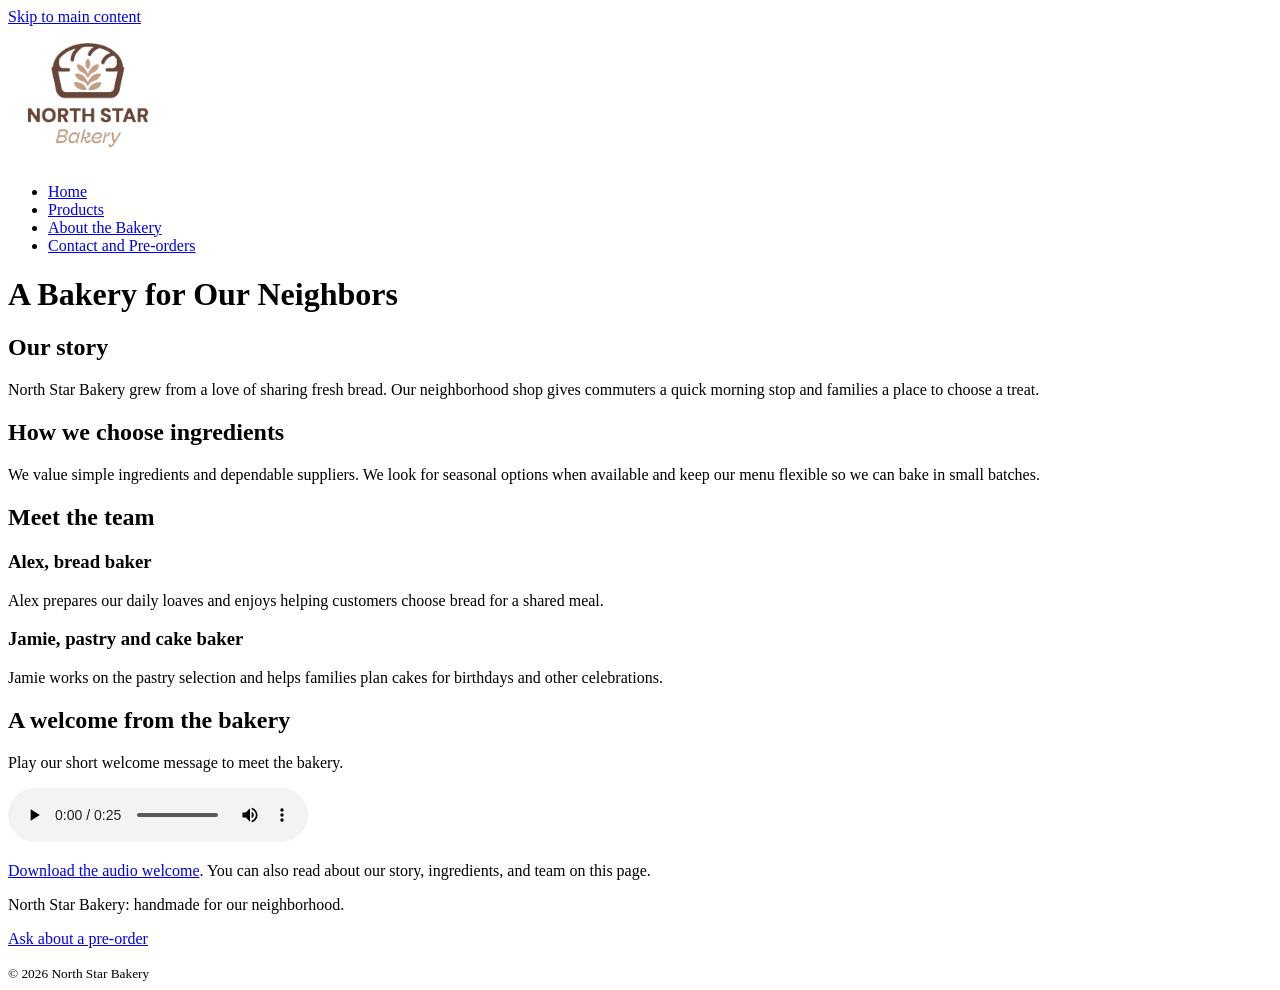
==== about.html @ bd39ab78 "Add complete North Star Bakery HTML website and provided media" ====
<!DOCTYPE html>
<html lang="en">
<head>
  <meta charset="UTF-8">
  <meta name="viewport"
        content="width=device-width, initial-scale=1.0">
  <title>About the Bakery | North Star Bakery</title>
</head>
<body>
  <a href="#main-content">Skip to main content</a>
  <header>
    <a href="index.html">
      <img src="media/bakery-logo_c.png"
           alt="North Star Bakery home" width="160">
    </a>
    <nav aria-label="Main navigation">
      <ul>
        <li><a href="index.html">Home</a></li>
        <li><a href="products.html">Products</a></li>
        <li><a href="about.html" aria-current="page">About the Bakery</a></li>
        <li><a href="contact.html">Contact and Pre-orders</a></li>
      </ul>
    </nav>
  </header>
  <main id="main-content">
    <h1>A Bakery for Our Neighbors</h1>
    <section>
      <h2>Our story</h2>
      <p>North Star Bakery grew from a love of sharing fresh
        bread. Our neighborhood shop gives commuters a quick
        morning stop and families a place to choose a treat.</p>
    </section>
    <section>
      <h2>How we choose ingredients</h2>
      <p>We value simple ingredients and dependable suppliers.
        We look for seasonal options when available and keep
        our menu flexible so we can bake in small batches.</p>
    </section>
    <section>
      <h2>Meet the team</h2>
      <h3>Alex, bread baker</h3>
      <p>Alex prepares our daily loaves and enjoys helping
        customers choose bread for a shared meal.</p>
      <h3>Jamie, pastry and cake baker</h3>
      <p>Jamie works on the pastry selection and helps families
        plan cakes for birthdays and other celebrations.</p>
    </section>
    <section>
      <h2>A welcome from the bakery</h2>
      <p>Play our short welcome message to meet the bakery.</p>
      <audio controls preload="metadata">
        <source src="media/bakery-welcome_c.mp3"
                type="audio/mpeg">
        Your browser does not support audio playback.
        <a href="media/bakery-welcome_c.mp3">
          Download the bakery welcome message</a>.
      </audio>
      <p><a href="media/bakery-welcome_c.mp3">
        Download the audio welcome</a>. You can also read
        about our story, ingredients, and team on this page.</p>
    </section>
  </main>
  <footer>
    <p>North Star Bakery: handmade for our neighborhood.</p>
    <p><a href="contact.html">Ask about a pre-order</a></p>
    <small>&copy; 2026 North Star Bakery</small>
  </footer>
</body>
</html>
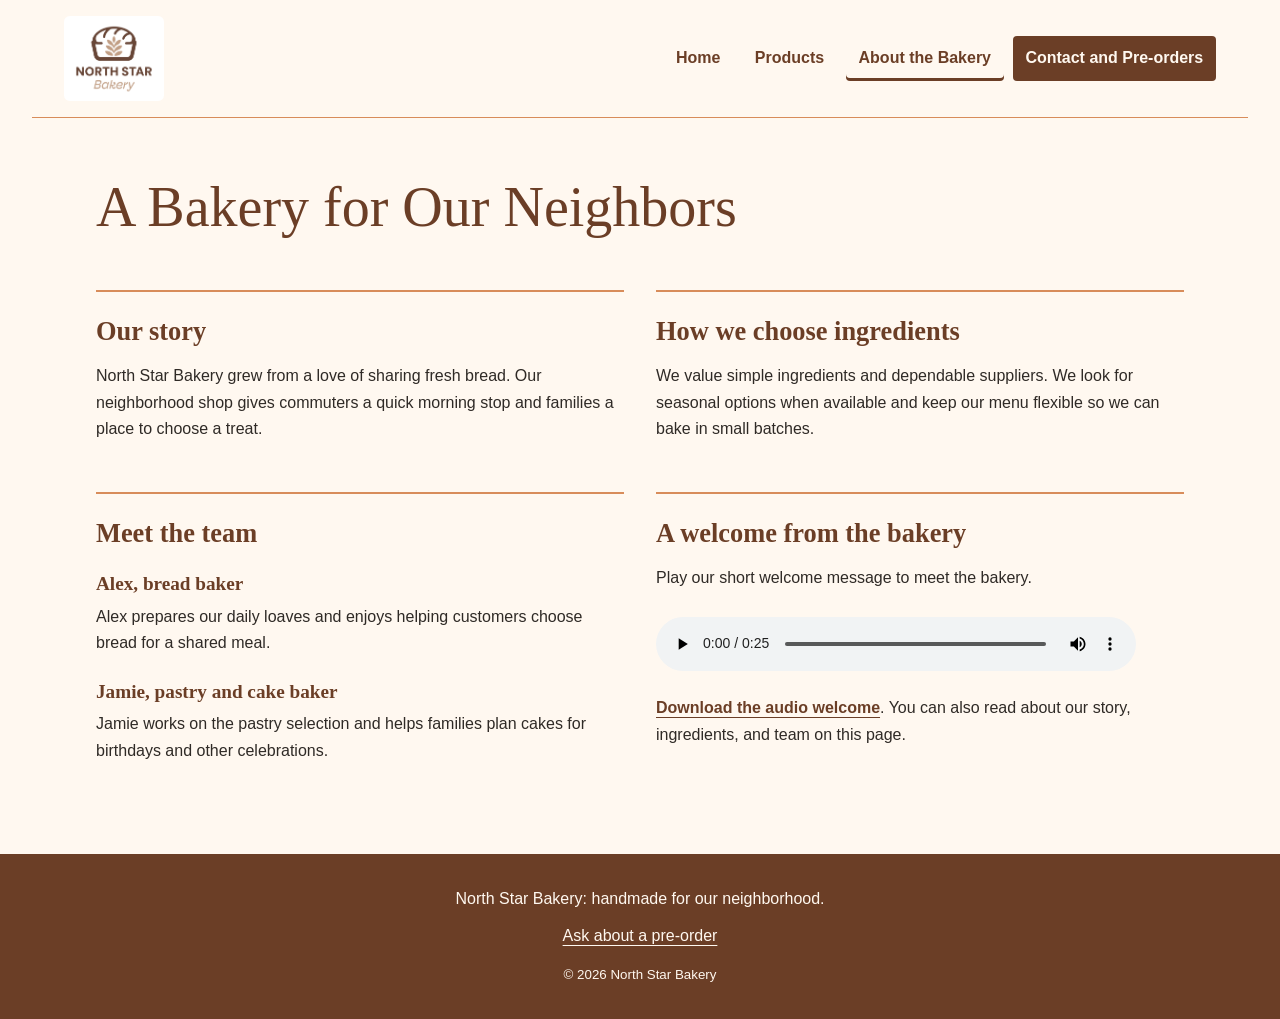
==== commit c3a8ee74: "Add Touchstone 3 responsive bakery design and shared CSS" ====
--- a/about.html
+++ b/about.html
@@ -2,27 +2,26 @@
 <html lang="en">
 <head>
   <meta charset="UTF-8">
-  <meta name="viewport"
-        content="width=device-width, initial-scale=1.0">
+  <meta name="viewport" content="width=device-width, initial-scale=1.0">
   <title>About the Bakery | North Star Bakery</title>
+<link rel="stylesheet" href="styles.css">
 </head>
-<body>
+<body class="about-page">
   <a href="#main-content">Skip to main content</a>
   <header>
     <a href="index.html">
-      <img src="media/bakery-logo_c.png"
-           alt="North Star Bakery home" width="160">
+      <img src="media/bakery-logo_c.png" alt="North Star Bakery home" width="160">
     </a>
     <nav aria-label="Main navigation">
       <ul>
         <li><a href="index.html">Home</a></li>
         <li><a href="products.html">Products</a></li>
         <li><a href="about.html" aria-current="page">About the Bakery</a></li>
-        <li><a href="contact.html">Contact and Pre-orders</a></li>
+        <li><a href="contact.html" class="nav-request">Contact and Pre-orders</a></li>
       </ul>
     </nav>
   </header>
-  <main id="main-content">
+  <main id="main-content" class="about-layout">
     <h1>A Bakery for Our Neighbors</h1>
     <section>
       <h2>Our story</h2>
@@ -49,13 +48,12 @@
       <h2>A welcome from the bakery</h2>
       <p>Play our short welcome message to meet the bakery.</p>
       <audio controls preload="metadata">
-        <source src="media/bakery-welcome_c.mp3"
-                type="audio/mpeg">
+        <source src="media/bakery-welcome_c.mp3" type="audio/mpeg">
         Your browser does not support audio playback.
-        <a href="media/bakery-welcome_c.mp3">
+        <a href="media/bakery-welcome_c.mp3" class="text-link">
           Download the bakery welcome message</a>.
-      </audio>
-      <p><a href="media/bakery-welcome_c.mp3">
+      </source></audio>
+      <p><a href="media/bakery-welcome_c.mp3" class="text-link">
         Download the audio welcome</a>. You can also read
         about our story, ingredients, and team on this page.</p>
     </section>
@@ -63,7 +61,7 @@
   <footer>
     <p>North Star Bakery: handmade for our neighborhood.</p>
     <p><a href="contact.html">Ask about a pre-order</a></p>
-    <small>&copy; 2026 North Star Bakery</small>
+    <small>© 2026 North Star Bakery</small>
   </footer>
 </body>
 </html>
--- a/styles.css
+++ b/styles.css
@@ -0,0 +1,150 @@
+/* North Star Bakery: shared, mobile-first design. */
+:root {
+  --cream: #fff8f0;
+  --brown: #6b3e26;
+  --peach: #d88c5a;
+  --charcoal: #2f2a26;
+}
+* { box-sizing: border-box; }
+html { color-scheme: light; }
+body {
+  margin: 0;
+  background: var(--cream);
+  color: var(--charcoal);
+  font-family: Arial;
+  font-size: 1rem;
+  line-height: 1.65;
+}
+a { color: var(--brown); text-underline-offset: 0.22em; }
+a:hover { text-decoration-thickness: 0.15em; }
+a:focus-visible, button:focus-visible, input:focus-visible,
+select:focus-visible, textarea:focus-visible, audio:focus-visible {
+  outline: 3px solid var(--brown);
+  outline-offset: 4px;
+}
+body > a:first-child {
+  position: absolute;
+  left: 1rem;
+  top: -6rem;
+  z-index: 10;
+  padding: 0.7rem 1rem;
+  background: var(--cream);
+  border: 2px solid var(--brown);
+}
+body > a:first-child:focus { top: 0.5rem; }
+header {
+  max-width: 76rem;
+  margin: auto;
+  padding: 1rem 1.25rem;
+  display: flex;
+  flex-direction: column;
+  align-items: center;
+  gap: 1rem;
+  border-bottom: 1px solid var(--peach);
+}
+header > a { flex-shrink: 0; }
+header img { width: 100px; height: auto; display: block; }
+nav { width: 100%; }
+nav ul {
+  display: flex;
+  flex-wrap: wrap;
+  justify-content: center;
+  gap: 0.4rem;
+  list-style: none;
+  margin: 0;
+  padding: 0;
+}
+nav a {
+  display: block;
+  padding: 0.6rem 0.8rem;
+  min-height: 44px;
+  font-weight: 700;
+  text-decoration: none;
+  border-radius: 0.25rem;
+}
+nav a[aria-current="page"] { box-shadow: inset 0 -3px var(--brown); }
+nav a:hover { background: var(--peach); color: var(--charcoal); }
+nav .nav-request { background: var(--brown); color: var(--cream); }
+main { max-width: 72rem; margin: auto; padding: 2.25rem 1.25rem 3.5rem; }
+h1, h2, h3 { font-family: Georgia; line-height: 1.18; color: var(--brown); }
+h1 { font-size: 2.25rem; font-weight: 400; margin: 0 0 1.1rem; }
+h2 { font-size: 1.65rem; margin: 0 0 1rem; }
+h3 { font-size: 1.2rem; margin: 1.5rem 0 0.5rem; }
+p { margin: 0 0 1.1rem; max-width: 65ch; }
+section { min-width: 0; margin-top: 2rem; }
+img { display: block; max-width: 100%; height: auto; border-radius: 0.35rem; }
+main img { width: 100%; }
+figure { margin: 1.75rem 0 0; }
+figcaption { margin-top: 0.65rem; font-size: 0.95rem; }
+address { font-style: normal; margin-bottom: 1rem; }
+.eyebrow { color: var(--brown); font-size: 0.75rem; font-weight: 700; letter-spacing: 0.15em; }
+.hero { display: flex; flex-direction: column; gap: 2rem; }
+.hero-copy { display: flex; flex-direction: column; justify-content: center; min-width: 0; }
+.hero section { margin: 0; }
+.hero section h2 { font-size: 1.25rem; }
+.hero-actions { display: flex; flex-wrap: wrap; align-items: center; gap: 1rem; margin-top: 0.8rem; }
+.button, button {
+  display: inline-block;
+  background: var(--brown);
+  color: var(--cream);
+  border: 2px solid var(--brown);
+  border-radius: 0.25rem;
+  padding: 0.8rem 1rem;
+  font: inherit;
+  font-weight: 700;
+  line-height: 1.3;
+  text-decoration: none;
+  cursor: pointer;
+}
+.button:hover, button:hover { background: var(--charcoal); }
+.home-details { display: flex; flex-direction: column; gap: 2rem; margin-top: 3rem; }
+.home-details section { margin: 0; border-top: 3px solid var(--peach); padding-top: 1.5rem; }
+.home-details picture { display: block; margin-bottom: 1.2rem; }
+.text-link { font-weight: 700; }
+.products-layout, .about-layout, .contact-layout {
+  display: flex; flex-direction: column; gap: 1.75rem;
+}
+.products-layout > section, .about-layout > section,
+.contact-layout > section { margin-top: 0; }
+.products-layout > section, .about-layout > section {
+  border-top: 2px solid var(--peach); padding-top: 1.5rem;
+}
+.products-layout img { max-width: 30rem; }
+audio { width: 100%; max-width: 30rem; margin: 0.5rem 0 1rem; }
+fieldset { border: 1px solid var(--brown); border-radius: 0.25rem; margin: 0 0 1.5rem; padding: 1.2rem; min-width: 0; }
+legend { color: var(--brown); font-weight: 700; padding: 0 0.4rem; }
+label { display: inline-block; font-weight: 700; margin-bottom: 0.4rem; }
+input, select, textarea {
+  width: 100%; min-width: 0; min-height: 44px;
+  padding: 0.7rem; border: 1px solid var(--brown);
+  border-radius: 0.2rem; background: var(--cream);
+  color: var(--charcoal); font: inherit;
+}
+textarea { resize: vertical; }
+fieldset p:last-child { margin-bottom: 0; }
+footer { background: var(--brown); color: var(--cream); padding: 2rem 1.25rem; text-align: center; }
+footer p { margin: 0 auto 0.7rem; }
+footer a { color: var(--cream); }
+/* The larger-screen layout starts at 768px with normal font settings. */
+@media (min-width: 48rem) {
+  header { flex-direction: row; justify-content: space-between; padding: 1rem 2rem; }
+  nav { width: auto; }
+  nav ul { justify-content: flex-end; gap: 0.55rem; }
+  main { padding: 3.5rem 2rem 4.5rem; }
+  h1 { font-size: 3.5rem; }
+  .hero { flex-direction: row; gap: 3rem; align-items: center; }
+  .hero-copy { flex: 1.1; }
+  .hero > section { flex: 1; }
+  .home-details { flex-direction: row; gap: 3rem; }
+  .home-details > section { flex: 1; }
+  .products-layout, .about-layout, .contact-layout { flex-direction: row; flex-wrap: wrap; gap: 2rem; }
+  .products-layout > h1, .products-layout > p,
+  .about-layout > h1, .contact-layout > h1,
+  .contact-layout > p { flex-basis: 100%; }
+  .products-layout > section, .about-layout > section { flex: 1 1 calc(50% - 2rem); }
+  .contact-layout > section:first-of-type { flex: 1 1 28%; }
+  .contact-layout > section:last-of-type { flex: 2 1 60%; }
+}
+
+.contact-layout > p { max-width: none; }
+
